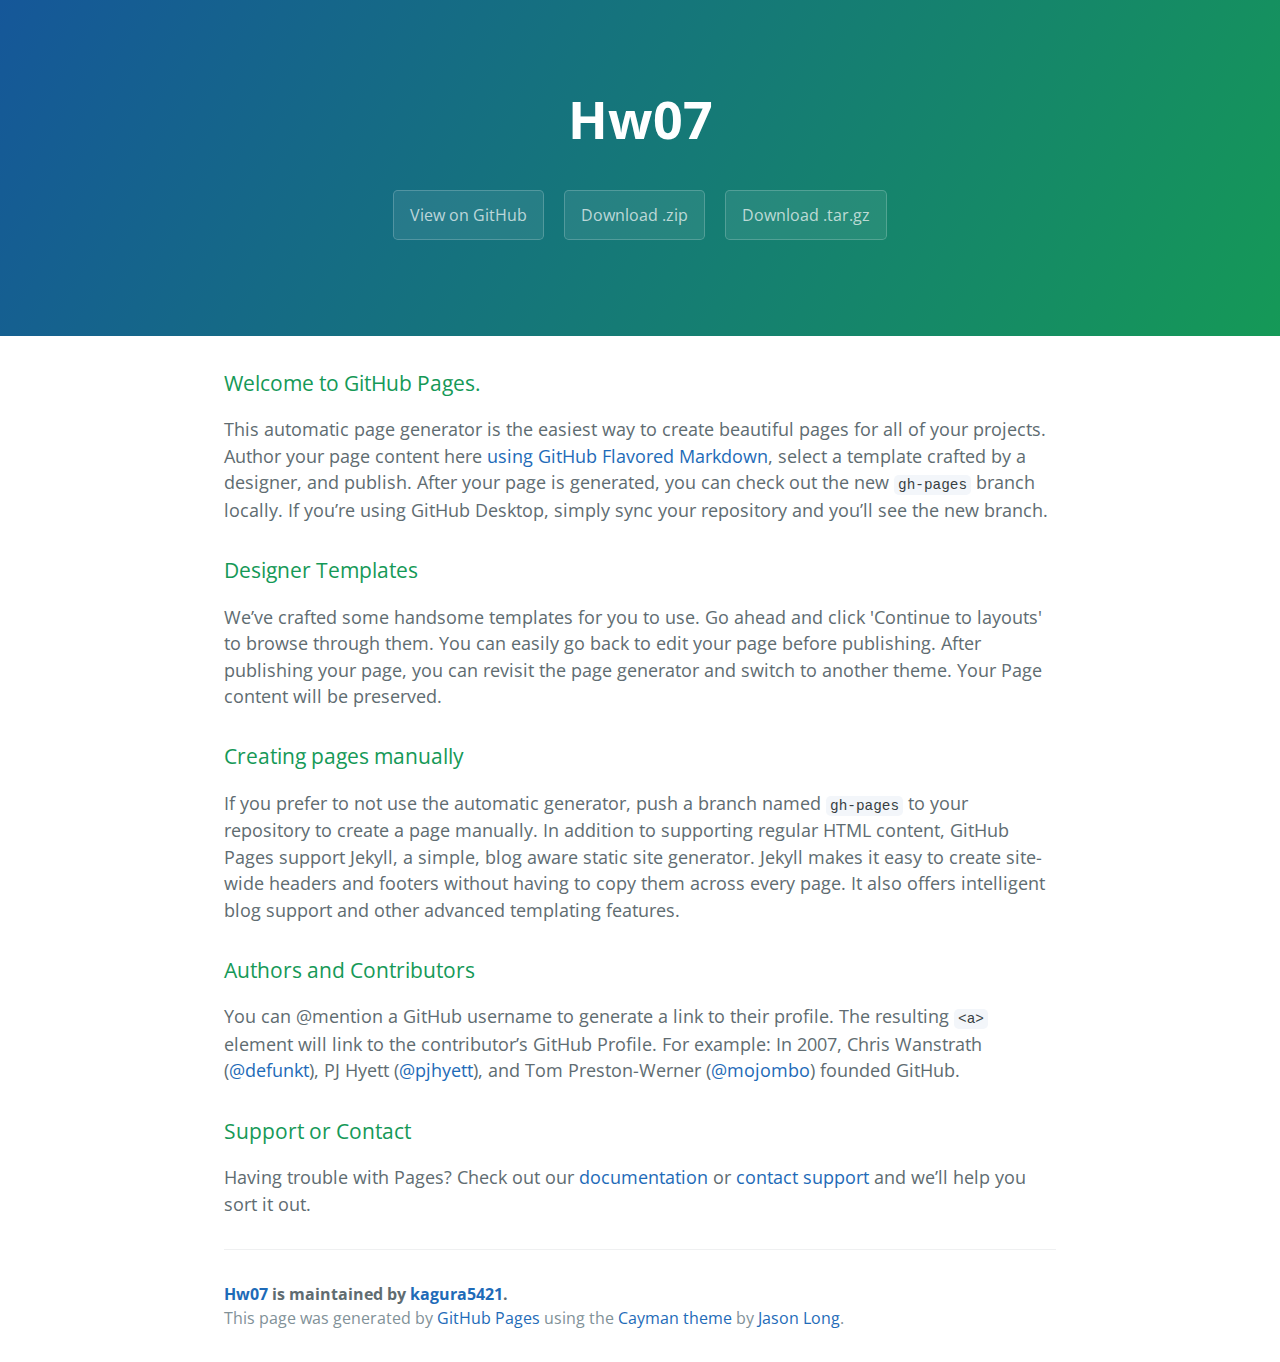
==== index.html @ 40657d2b "Create gh-pages branch via GitHub" ====
<!DOCTYPE html>
<html lang="en-us">
  <head>
    <meta charset="UTF-8">
    <title>Hw07 by kagura5421</title>
    <meta name="viewport" content="width=device-width, initial-scale=1">
    <link rel="stylesheet" type="text/css" href="stylesheets/normalize.css" media="screen">
    <link href='https://fonts.googleapis.com/css?family=Open+Sans:400,700' rel='stylesheet' type='text/css'>
    <link rel="stylesheet" type="text/css" href="stylesheets/stylesheet.css" media="screen">
    <link rel="stylesheet" type="text/css" href="stylesheets/github-light.css" media="screen">
  </head>
  <body>
    <section class="page-header">
      <h1 class="project-name">Hw07</h1>
      <h2 class="project-tagline"></h2>
      <a href="https://github.com/kagura5421/hw07" class="btn">View on GitHub</a>
      <a href="https://github.com/kagura5421/hw07/zipball/master" class="btn">Download .zip</a>
      <a href="https://github.com/kagura5421/hw07/tarball/master" class="btn">Download .tar.gz</a>
    </section>

    <section class="main-content">
      <h3>
<a id="welcome-to-github-pages" class="anchor" href="#welcome-to-github-pages" aria-hidden="true"><span aria-hidden="true" class="octicon octicon-link"></span></a>Welcome to GitHub Pages.</h3>

<p>This automatic page generator is the easiest way to create beautiful pages for all of your projects. Author your page content here <a href="https://guides.github.com/features/mastering-markdown/">using GitHub Flavored Markdown</a>, select a template crafted by a designer, and publish. After your page is generated, you can check out the new <code>gh-pages</code> branch locally. If you’re using GitHub Desktop, simply sync your repository and you’ll see the new branch.</p>

<h3>
<a id="designer-templates" class="anchor" href="#designer-templates" aria-hidden="true"><span aria-hidden="true" class="octicon octicon-link"></span></a>Designer Templates</h3>

<p>We’ve crafted some handsome templates for you to use. Go ahead and click 'Continue to layouts' to browse through them. You can easily go back to edit your page before publishing. After publishing your page, you can revisit the page generator and switch to another theme. Your Page content will be preserved.</p>

<h3>
<a id="creating-pages-manually" class="anchor" href="#creating-pages-manually" aria-hidden="true"><span aria-hidden="true" class="octicon octicon-link"></span></a>Creating pages manually</h3>

<p>If you prefer to not use the automatic generator, push a branch named <code>gh-pages</code> to your repository to create a page manually. In addition to supporting regular HTML content, GitHub Pages support Jekyll, a simple, blog aware static site generator. Jekyll makes it easy to create site-wide headers and footers without having to copy them across every page. It also offers intelligent blog support and other advanced templating features.</p>

<h3>
<a id="authors-and-contributors" class="anchor" href="#authors-and-contributors" aria-hidden="true"><span aria-hidden="true" class="octicon octicon-link"></span></a>Authors and Contributors</h3>

<p>You can @mention a GitHub username to generate a link to their profile. The resulting <code>&lt;a&gt;</code> element will link to the contributor’s GitHub Profile. For example: In 2007, Chris Wanstrath (<a href="https://github.com/defunkt" class="user-mention">@defunkt</a>), PJ Hyett (<a href="https://github.com/pjhyett" class="user-mention">@pjhyett</a>), and Tom Preston-Werner (<a href="https://github.com/mojombo" class="user-mention">@mojombo</a>) founded GitHub.</p>

<h3>
<a id="support-or-contact" class="anchor" href="#support-or-contact" aria-hidden="true"><span aria-hidden="true" class="octicon octicon-link"></span></a>Support or Contact</h3>

<p>Having trouble with Pages? Check out our <a href="https://help.github.com/pages">documentation</a> or <a href="https://github.com/contact">contact support</a> and we’ll help you sort it out.</p>

      <footer class="site-footer">
        <span class="site-footer-owner"><a href="https://github.com/kagura5421/hw07">Hw07</a> is maintained by <a href="https://github.com/kagura5421">kagura5421</a>.</span>

        <span class="site-footer-credits">This page was generated by <a href="https://pages.github.com">GitHub Pages</a> using the <a href="https://github.com/jasonlong/cayman-theme">Cayman theme</a> by <a href="https://twitter.com/jasonlong">Jason Long</a>.</span>
      </footer>

    </section>

  
  </body>
</html>
---- stylesheets/stylesheet.css ----
* {
  box-sizing: border-box; }

body {
  padding: 0;
  margin: 0;
  font-family: "Open Sans", "Helvetica Neue", Helvetica, Arial, sans-serif;
  font-size: 16px;
  line-height: 1.5;
  color: #606c71; }

a {
  color: #1e6bb8;
  text-decoration: none; }
  a:hover {
    text-decoration: underline; }

.btn {
  display: inline-block;
  margin-bottom: 1rem;
  color: rgba(255, 255, 255, 0.7);
  background-color: rgba(255, 255, 255, 0.08);
  border-color: rgba(255, 255, 255, 0.2);
  border-style: solid;
  border-width: 1px;
  border-radius: 0.3rem;
  transition: color 0.2s, background-color 0.2s, border-color 0.2s; }
  .btn + .btn {
    margin-left: 1rem; }

.btn:hover {
  color: rgba(255, 255, 255, 0.8);
  text-decoration: none;
  background-color: rgba(255, 255, 255, 0.2);
  border-color: rgba(255, 255, 255, 0.3); }

@media screen and (min-width: 64em) {
  .btn {
    padding: 0.75rem 1rem; } }

@media screen and (min-width: 42em) and (max-width: 64em) {
  .btn {
    padding: 0.6rem 0.9rem;
    font-size: 0.9rem; } }

@media screen and (max-width: 42em) {
  .btn {
    display: block;
    width: 100%;
    padding: 0.75rem;
    font-size: 0.9rem; }
    .btn + .btn {
      margin-top: 1rem;
      margin-left: 0; } }

.page-header {
  color: #fff;
  text-align: center;
  background-color: #159957;
  background-image: linear-gradient(120deg, #155799, #159957); }

@media screen and (min-width: 64em) {
  .page-header {
    padding: 5rem 6rem; } }

@media screen and (min-width: 42em) and (max-width: 64em) {
  .page-header {
    padding: 3rem 4rem; } }

@media screen and (max-width: 42em) {
  .page-header {
    padding: 2rem 1rem; } }

.project-name {
  margin-top: 0;
  margin-bottom: 0.1rem; }

@media screen and (min-width: 64em) {
  .project-name {
    font-size: 3.25rem; } }

@media screen and (min-width: 42em) and (max-width: 64em) {
  .project-name {
    font-size: 2.25rem; } }

@media screen and (max-width: 42em) {
  .project-name {
    font-size: 1.75rem; } }

.project-tagline {
  margin-bottom: 2rem;
  font-weight: normal;
  opacity: 0.7; }

@media screen and (min-width: 64em) {
  .project-tagline {
    font-size: 1.25rem; } }

@media screen and (min-width: 42em) and (max-width: 64em) {
  .project-tagline {
    font-size: 1.15rem; } }

@media screen and (max-width: 42em) {
  .project-tagline {
    font-size: 1rem; } }

.main-content :first-child {
  margin-top: 0; }
.main-content img {
  max-width: 100%; }
.main-content h1, .main-content h2, .main-content h3, .main-content h4, .main-content h5, .main-content h6 {
  margin-top: 2rem;
  margin-bottom: 1rem;
  font-weight: normal;
  color: #159957; }
.main-content p {
  margin-bottom: 1em; }
.main-content code {
  padding: 2px 4px;
  font-family: Consolas, "Liberation Mono", Menlo, Courier, monospace;
  font-size: 0.9rem;
  color: #383e41;
  background-color: #f3f6fa;
  border-radius: 0.3rem; }
.main-content pre {
  padding: 0.8rem;
  margin-top: 0;
  margin-bottom: 1rem;
  font: 1rem Consolas, "Liberation Mono", Menlo, Courier, monospace;
  color: #567482;
  word-wrap: normal;
  background-color: #f3f6fa;
  border: solid 1px #dce6f0;
  border-radius: 0.3rem; }
  .main-content pre > code {
    padding: 0;
    margin: 0;
    font-size: 0.9rem;
    color: #567482;
    word-break: normal;
    white-space: pre;
    background: transparent;
    border: 0; }
.main-content .highlight {
  margin-bottom: 1rem; }
  .main-content .highlight pre {
    margin-bottom: 0;
    word-break: normal; }
.main-content .highlight pre, .main-content pre {
  padding: 0.8rem;
  overflow: auto;
  font-size: 0.9rem;
  line-height: 1.45;
  border-radius: 0.3rem; }
.main-content pre code, .main-content pre tt {
  display: inline;
  max-width: initial;
  padding: 0;
  margin: 0;
  overflow: initial;
  line-height: inherit;
  word-wrap: normal;
  background-color: transparent;
  border: 0; }
  .main-content pre code:before, .main-content pre code:after, .main-content pre tt:before, .main-content pre tt:after {
    content: normal; }
.main-content ul, .main-content ol {
  margin-top: 0; }
.main-content blockquote {
  padding: 0 1rem;
  margin-left: 0;
  color: #819198;
  border-left: 0.3rem solid #dce6f0; }
  .main-content blockquote > :first-child {
    margin-top: 0; }
  .main-content blockquote > :last-child {
    margin-bottom: 0; }
.main-content table {
  display: block;
  width: 100%;
  overflow: auto;
  word-break: normal;
  word-break: keep-all; }
  .main-content table th {
    font-weight: bold; }
  .main-content table th, .main-content table td {
    padding: 0.5rem 1rem;
    border: 1px solid #e9ebec; }
.main-content dl {
  padding: 0; }
  .main-content dl dt {
    padding: 0;
    margin-top: 1rem;
    font-size: 1rem;
    font-weight: bold; }
  .main-content dl dd {
    padding: 0;
    margin-bottom: 1rem; }
.main-content hr {
  height: 2px;
  padding: 0;
  margin: 1rem 0;
  background-color: #eff0f1;
  border: 0; }

@media screen and (min-width: 64em) {
  .main-content {
    max-width: 64rem;
    padding: 2rem 6rem;
    margin: 0 auto;
    font-size: 1.1rem; } }

@media screen and (min-width: 42em) and (max-width: 64em) {
  .main-content {
    padding: 2rem 4rem;
    font-size: 1.1rem; } }

@media screen and (max-width: 42em) {
  .main-content {
    padding: 2rem 1rem;
    font-size: 1rem; } }

.site-footer {
  padding-top: 2rem;
  margin-top: 2rem;
  border-top: solid 1px #eff0f1; }

.site-footer-owner {
  display: block;
  font-weight: bold; }

.site-footer-credits {
  color: #819198; }

@media screen and (min-width: 64em) {
  .site-footer {
    font-size: 1rem; } }

@media screen and (min-width: 42em) and (max-width: 64em) {
  .site-footer {
    font-size: 1rem; } }

@media screen and (max-width: 42em) {
  .site-footer {
    font-size: 0.9rem; } }
---- stylesheets/github-light.css ----
/*
The MIT License (MIT)

Copyright (c) 2016 GitHub, Inc.

Permission is hereby granted, free of charge, to any person obtaining a copy
of this software and associated documentation files (the "Software"), to deal
in the Software without restriction, including without limitation the rights
to use, copy, modify, merge, publish, distribute, sublicense, and/or sell
copies of the Software, and to permit persons to whom the Software is
furnished to do so, subject to the following conditions:

The above copyright notice and this permission notice shall be included in all
copies or substantial portions of the Software.

THE SOFTWARE IS PROVIDED "AS IS", WITHOUT WARRANTY OF ANY KIND, EXPRESS OR
IMPLIED, INCLUDING BUT NOT LIMITED TO THE WARRANTIES OF MERCHANTABILITY,
FITNESS FOR A PARTICULAR PURPOSE AND NONINFRINGEMENT. IN NO EVENT SHALL THE
AUTHORS OR COPYRIGHT HOLDERS BE LIABLE FOR ANY CLAIM, DAMAGES OR OTHER
LIABILITY, WHETHER IN AN ACTION OF CONTRACT, TORT OR OTHERWISE, ARISING FROM,
OUT OF OR IN CONNECTION WITH THE SOFTWARE OR THE USE OR OTHER DEALINGS IN THE
SOFTWARE.

*/

.pl-c /* comment */ {
  color: #969896;
}

.pl-c1 /* constant, variable.other.constant, support, meta.property-name, support.constant, support.variable, meta.module-reference, markup.raw, meta.diff.header */,
.pl-s .pl-v /* string variable */ {
  color: #0086b3;
}

.pl-e /* entity */,
.pl-en /* entity.name */ {
  color: #795da3;
}

.pl-smi /* variable.parameter.function, storage.modifier.package, storage.modifier.import, storage.type.java, variable.other */,
.pl-s .pl-s1 /* string source */ {
  color: #333;
}

.pl-ent /* entity.name.tag */ {
  color: #63a35c;
}

.pl-k /* keyword, storage, storage.type */ {
  color: #a71d5d;
}

.pl-s /* string */,
.pl-pds /* punctuation.definition.string, string.regexp.character-class */,
.pl-s .pl-pse .pl-s1 /* string punctuation.section.embedded source */,
.pl-sr /* string.regexp */,
.pl-sr .pl-cce /* string.regexp constant.character.escape */,
.pl-sr .pl-sre /* string.regexp source.ruby.embedded */,
.pl-sr .pl-sra /* string.regexp string.regexp.arbitrary-repitition */ {
  color: #183691;
}

.pl-v /* variable */ {
  color: #ed6a43;
}

.pl-id /* invalid.deprecated */ {
  color: #b52a1d;
}

.pl-ii /* invalid.illegal */ {
  color: #f8f8f8;
  background-color: #b52a1d;
}

.pl-sr .pl-cce /* string.regexp constant.character.escape */ {
  font-weight: bold;
  color: #63a35c;
}

.pl-ml /* markup.list */ {
  color: #693a17;
}

.pl-mh /* markup.heading */,
.pl-mh .pl-en /* markup.heading entity.name */,
.pl-ms /* meta.separator */ {
  font-weight: bold;
  color: #1d3e81;
}

.pl-mq /* markup.quote */ {
  color: #008080;
}

.pl-mi /* markup.italic */ {
  font-style: italic;
  color: #333;
}

.pl-mb /* markup.bold */ {
  font-weight: bold;
  color: #333;
}

.pl-md /* markup.deleted, meta.diff.header.from-file */ {
  color: #bd2c00;
  background-color: #ffecec;
}

.pl-mi1 /* markup.inserted, meta.diff.header.to-file */ {
  color: #55a532;
  background-color: #eaffea;
}

.pl-mdr /* meta.diff.range */ {
  font-weight: bold;
  color: #795da3;
}

.pl-mo /* meta.output */ {
  color: #1d3e81;
}
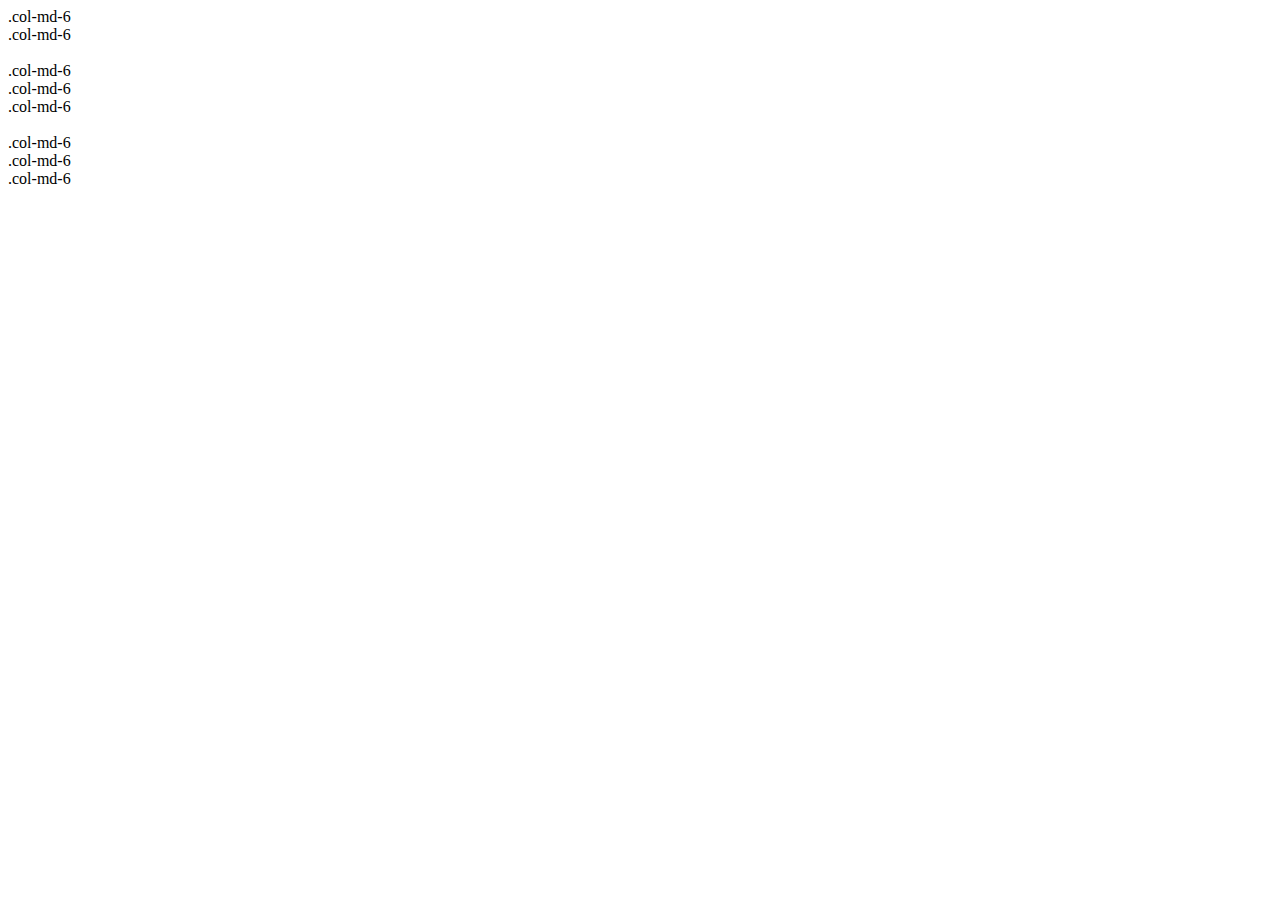
==== commit 79a241a9: "Add files via upload" ====
--- a/index.html
+++ b/index.html
@@ -1,57 +1,35 @@
-<!DOCTYPE html>
-<html lang="en-us">
-  <head>
-    <meta charset="UTF-8">
-    <title>Hw07 by kagura5421</title>
-    <meta name="viewport" content="width=device-width, initial-scale=1">
-    <link rel="stylesheet" type="text/css" href="stylesheets/normalize.css" media="screen">
-    <link href='https://fonts.googleapis.com/css?family=Open+Sans:400,700' rel='stylesheet' type='text/css'>
-    <link rel="stylesheet" type="text/css" href="stylesheets/stylesheet.css" media="screen">
-    <link rel="stylesheet" type="text/css" href="stylesheets/github-light.css" media="screen">
-  </head>
-  <body>
-    <section class="page-header">
-      <h1 class="project-name">Hw07</h1>
-      <h2 class="project-tagline"></h2>
-      <a href="https://github.com/kagura5421/hw07" class="btn">View on GitHub</a>
-      <a href="https://github.com/kagura5421/hw07/zipball/master" class="btn">Download .zip</a>
-      <a href="https://github.com/kagura5421/hw07/tarball/master" class="btn">Download .tar.gz</a>
-    </section>
-
-    <section class="main-content">
-      <h3>
-<a id="welcome-to-github-pages" class="anchor" href="#welcome-to-github-pages" aria-hidden="true"><span aria-hidden="true" class="octicon octicon-link"></span></a>Welcome to GitHub Pages.</h3>
-
-<p>This automatic page generator is the easiest way to create beautiful pages for all of your projects. Author your page content here <a href="https://guides.github.com/features/mastering-markdown/">using GitHub Flavored Markdown</a>, select a template crafted by a designer, and publish. After your page is generated, you can check out the new <code>gh-pages</code> branch locally. If you’re using GitHub Desktop, simply sync your repository and you’ll see the new branch.</p>
-
-<h3>
-<a id="designer-templates" class="anchor" href="#designer-templates" aria-hidden="true"><span aria-hidden="true" class="octicon octicon-link"></span></a>Designer Templates</h3>
-
-<p>We’ve crafted some handsome templates for you to use. Go ahead and click 'Continue to layouts' to browse through them. You can easily go back to edit your page before publishing. After publishing your page, you can revisit the page generator and switch to another theme. Your Page content will be preserved.</p>
-
-<h3>
-<a id="creating-pages-manually" class="anchor" href="#creating-pages-manually" aria-hidden="true"><span aria-hidden="true" class="octicon octicon-link"></span></a>Creating pages manually</h3>
-
-<p>If you prefer to not use the automatic generator, push a branch named <code>gh-pages</code> to your repository to create a page manually. In addition to supporting regular HTML content, GitHub Pages support Jekyll, a simple, blog aware static site generator. Jekyll makes it easy to create site-wide headers and footers without having to copy them across every page. It also offers intelligent blog support and other advanced templating features.</p>
-
-<h3>
-<a id="authors-and-contributors" class="anchor" href="#authors-and-contributors" aria-hidden="true"><span aria-hidden="true" class="octicon octicon-link"></span></a>Authors and Contributors</h3>
-
-<p>You can @mention a GitHub username to generate a link to their profile. The resulting <code>&lt;a&gt;</code> element will link to the contributor’s GitHub Profile. For example: In 2007, Chris Wanstrath (<a href="https://github.com/defunkt" class="user-mention">@defunkt</a>), PJ Hyett (<a href="https://github.com/pjhyett" class="user-mention">@pjhyett</a>), and Tom Preston-Werner (<a href="https://github.com/mojombo" class="user-mention">@mojombo</a>) founded GitHub.</p>
-
-<h3>
-<a id="support-or-contact" class="anchor" href="#support-or-contact" aria-hidden="true"><span aria-hidden="true" class="octicon octicon-link"></span></a>Support or Contact</h3>
-
-<p>Having trouble with Pages? Check out our <a href="https://help.github.com/pages">documentation</a> or <a href="https://github.com/contact">contact support</a> and we’ll help you sort it out.</p>
-
-      <footer class="site-footer">
-        <span class="site-footer-owner"><a href="https://github.com/kagura5421/hw07">Hw07</a> is maintained by <a href="https://github.com/kagura5421">kagura5421</a>.</span>
-
-        <span class="site-footer-credits">This page was generated by <a href="https://pages.github.com">GitHub Pages</a> using the <a href="https://github.com/jasonlong/cayman-theme">Cayman theme</a> by <a href="https://twitter.com/jasonlong">Jason Long</a>.</span>
-      </footer>
-
-    </section>
-
-  
-  </body>
-</html>
+
+<html>
+<head>
+    <meta charset="UTF-8">
+    <title>Hello HTML!</title>
+
+      <link rel="stylesheet" type="text/css" href="css/bootstrap.css">
+</head>
+<body>
+<div class="container">
+    <div class="row">
+      <div class="col-xs-6">.col-md-6</div>
+      <div class="col-xs-6">.col-md-6</div>
+    </div>
+  
+  <br>
+  
+    <div class="row">
+      <div class="col-xs-6 col-sm-4">.col-md-6</div>
+      <div class="col-xs-6 col-sm-4">.col-md-6</div>
+      <div class="col-xs-6 col-sm-4">.col-md-6</div>
+
+    </div>
+  
+  <br>
+  
+   <div class="row">
+      <div class="col-xs-12 col-sm-6 col-md-8">.col-md-6</div>
+      <div class="col-xs-12 col-sm-6 col-md-2">.col-md-6</div> 
+      <div class="col-xs-12 col-sm-6 col-md-2">.col-md-6</div> 
+    </div>
+    </div>
+  
+</body>
+</html>
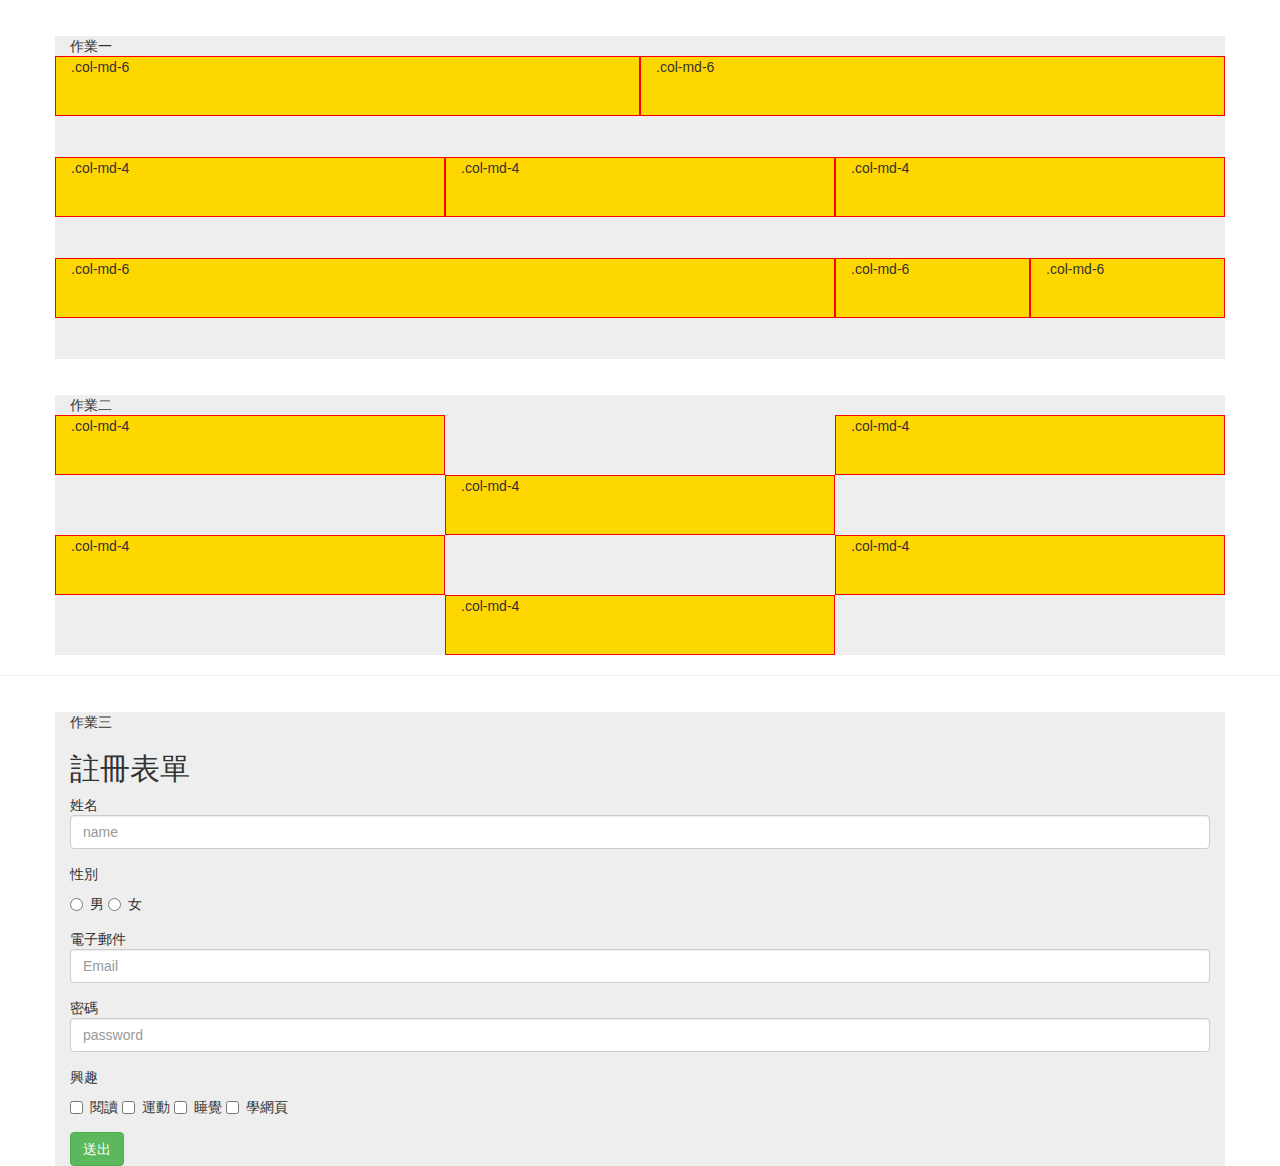
==== commit d5cbce95: "Add files via upload" ====
--- a/index.html
+++ b/index.html
@@ -2,34 +2,92 @@
 <html>
 <head>
     <meta charset="UTF-8">
-    <title>Hello HTML!</title>
-
-      <link rel="stylesheet" type="text/css" href="css/bootstrap.css">
+    <title>HW</title>
+    <link rel="stylesheet" type="text/css" href="main.css">
+    <link rel="stylesheet" href="css/bootstrap.css">
 </head>
 <body>
+
 <div class="container">
+   作業一
     <div class="row">
       <div class="col-xs-6">.col-md-6</div>
-      <div class="col-xs-6">.col-md-6</div>
+      <div class="col-xs-6">.col-md-6</div>    
     </div>
-  
-  <br>
-  
-    <div class="row">
-      <div class="col-xs-6 col-sm-4">.col-md-6</div>
-      <div class="col-xs-6 col-sm-4">.col-md-6</div>
-      <div class="col-xs-6 col-sm-4">.col-md-6</div>
+    <hr>  
+      <div class="row">
+          <div class="col-xs-6 col-md-4">.col-md-4</div>
+          <div class="col-xs-6 col-md-4">.col-md-4</div> 
+          <div class="col-xs-6 col-md-4">.col-md-4</div>    
+      </div>
+      <hr>
+       <div class="row">
+          <div class="col-xs-12 col-sm-6 col-md-8">.col-md-6</div>
+          <div class="col-xs-12 col-sm-6 col-md-2">.col-md-6</div> 
+          <div class="col-xs-12 col-sm-6 col-md-2">.col-md-6</div>   
+      </div>
+      <hr>
+</div>
+      
+      
+<div class="container">
+       作業二
+      <div class="row">
+          <div class="col-xs-4">.col-md-4</div>
+          <div class="col-xs-4 col-xs-offset-4">.col-md-4</div> 
+          <div class="col-xs-4 col-xs-offset-4">.col-md-4</div>    
+      </div>
+      <div class="row">
+          <div class="col-xs-4 ">.col-md-4</div>
+          <div class="col-xs-4 col-xs-offset-4">.col-md-4</div> 
+          <div class="col-xs-4 col-xs-offset-4">.col-md-4</div>    
+      </div>
+</div>
+      <hr>
+      
+      <div class="container">
+        作業三
+           <h2>註冊表單</h2>
+           
+           <div class="form-group">
+                <lable>姓名</lable>
+                   <input type="text" class="form-control" name="username" placeholder="name">
+            </div>      
+           
+           <div class="form-group">
+            <lable>性別</lable>
+             <div class="radio">      
+                    <label><input type="radio" name="gender" value="male">男</label>
+                    <label><input type="radio" name="gender" value="female">女</label>
+              </div>
+            </div>
+            
+           <div class="form-group">
+            <lable>電子郵件</lable>
+                <input type="email" class="form-control" placeholder="Email" name="email">
+            </div>
+            
+           <div class="form-group">
+            <lable>密碼</lable>
+                 <input type="password" class="form-control" placeholder="password" name="">
+            </div>
+            
+           <div class="form-group">
+            <lable>興趣</lable>
+                <div class="checkbox">
+                    <label><input type="checkbox" name="" value="reading">閱讀</label>
+                    <label><input type="checkbox" name="" value="sport">運動</label>
+                    <label><input type="checkbox" name="" value="sleeping">睡覺</label>
+                    <label><input type="checkbox" name="" value="web">學網頁</label>
+                </div>
+            </div>
+            
+            
+            <buttom type="submit" class="btn btn-success">送出</buttom>            
+               
+      </div>
 
-    </div>
-  
-  <br>
-  
-   <div class="row">
-      <div class="col-xs-12 col-sm-6 col-md-8">.col-md-6</div>
-      <div class="col-xs-12 col-sm-6 col-md-2">.col-md-6</div> 
-      <div class="col-xs-12 col-sm-6 col-md-2">.col-md-6</div> 
-    </div>
-    </div>
-  
 </body>
 </html>
+
+
--- a/main.css
+++ b/main.css
@@ -0,0 +1,10 @@
+.container{
+  background: #eee;
+  margin-top: 4vh;
+}
+.row div{
+  border: 1px solid red;
+  background: gold;
+  height: 60px;
+}
+
